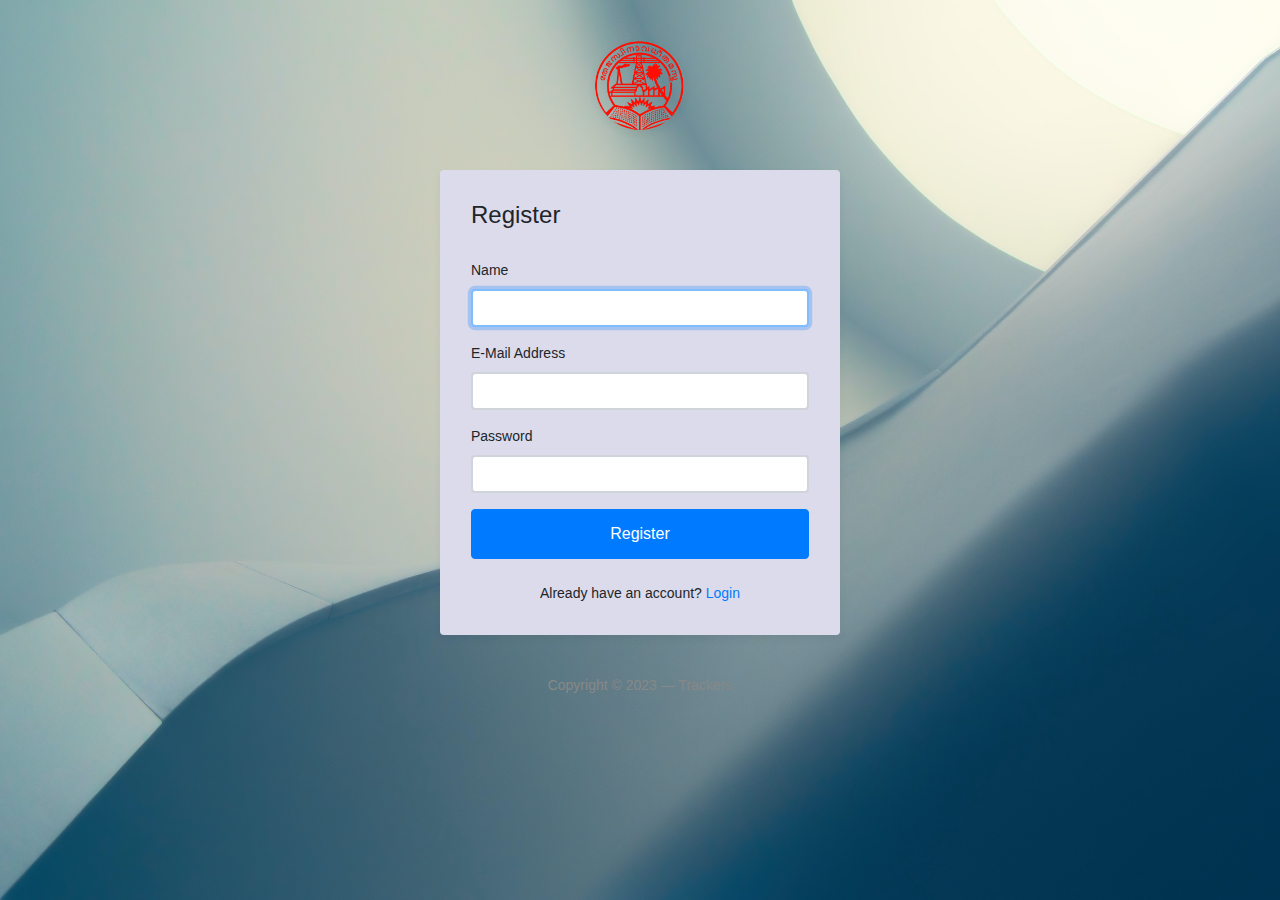
==== minutes Traker/register.html @ ec6be53f "(initial commit front end completed login page, registration page,reset password )" ====
<!DOCTYPE html>
<html lang="en">
<head>
	<meta charset="utf-8">
	<meta name="author" content="Kodinger">
	<meta name="viewport" content="width=device-width,initial-scale=1">
	<title>My Login Page &mdash; Bootstrap 4 Login Page Snippet</title>
	<link rel="stylesheet" href="https://stackpath.bootstrapcdn.com/bootstrap/4.3.1/css/bootstrap.min.css" integrity="sha384-ggOyR0iXCbMQv3Xipma34MD+dH/1fQ784/j6cY/iJTQUOhcWr7x9JvoRxT2MZw1T" crossorigin="anonymous">
	<link rel="stylesheet" type="text/css" href="css/my-login.css">
</head>
<body class="my-login-page">
	<section class="h-100">
		<div class="container h-100">
			<div class="row justify-content-md-center h-100">
				<div class="card-wrapper">
					<div class="brand">
						<img src="img/cusat logo.png" alt="bootstrap 4 login page">
					</div>
					<div class="card fat">
						<div class="card-body">
							<h4 class="card-title">Register</h4>
							<form method="POST" class="my-login-validation" novalidate="">
								<div class="form-group">
									<label for="name">Name</label>
									<input id="name" type="text" class="form-control" name="name" required autofocus>
									<div class="invalid-feedback">
										What's your name?
									</div>
								</div>

								<div class="form-group">
									<label for="email">E-Mail Address</label>
									<input id="email" type="email" class="form-control" name="email" required>
									<div class="invalid-feedback">
										Your email is invalid
									</div>
								</div>

								<div class="form-group">
									<label for="password">Password</label>
									<input id="password" type="password" class="form-control" name="password" required data-eye>
									<div class="invalid-feedback">
										Password is required
									</div>
								</div>

								<div class="form-group m-0">
									<button type="submit" class="btn btn-primary btn-block">
										Register
									</button>
								</div>
								<div class="mt-4 text-center">
									Already have an account? <a href="index.html">Login</a>
								</div>
							</form>
						</div>
					</div>
					<div class="footer">
						Copyright &copy; 2023 &mdash; Trackers
					</div>
				</div>
			</div>
		</div>
	</section>

	
</body>
</html>
---- minutes Traker/css/my-login.css ----
html,body {
	height: 100%;
}

body.my-login-page {
	background-color: #f7f9fb;
	font-size: 14px;
	background-image: url("login Background.jpg") ;
	background-size:cover;

}

.my-login-page .brand {
	width: 90px;
	height: 90px;
	overflow: hidden;
	border-radius: 50%;
	margin: 40px auto;
	box-shadow: 0 4px 8px rgba(0,0,0,.05);
	position: relative;
	z-index: 1;
}

.my-login-page .brand img {
	width: 100%;
}

.my-login-page .card-wrapper {
	width: 400px;
}

.my-login-page .card {
	border-color: transparent;
	box-shadow: 0 4px 8px rgba(0,0,0,.05);
}

.my-login-page .card.fat {
	padding: 10px;
	background-color:rgb(219, 219, 236);
	
}

.my-login-page .card .card-title {
	margin-bottom: 30px;
}

.my-login-page .form-control {
	border-width: 2.3px;
}

.my-login-page .form-group label {
	width: 100%;
}

.my-login-page .btn.btn-block {
	padding: 12px 10px;
}

.my-login-page .footer {
	margin: 40px 0;
	color: #888;
	text-align: center;
}

@media screen and (max-width: 425px) {
	.my-login-page .card-wrapper {
		width: 90%;
		margin: 0 auto;
	}
}

@media screen and (max-width: 320px) {
	.my-login-page .card.fat {
		padding: 0;
	}

	.my-login-page .card.fat .card-body {
		padding: 15px;
	}
}
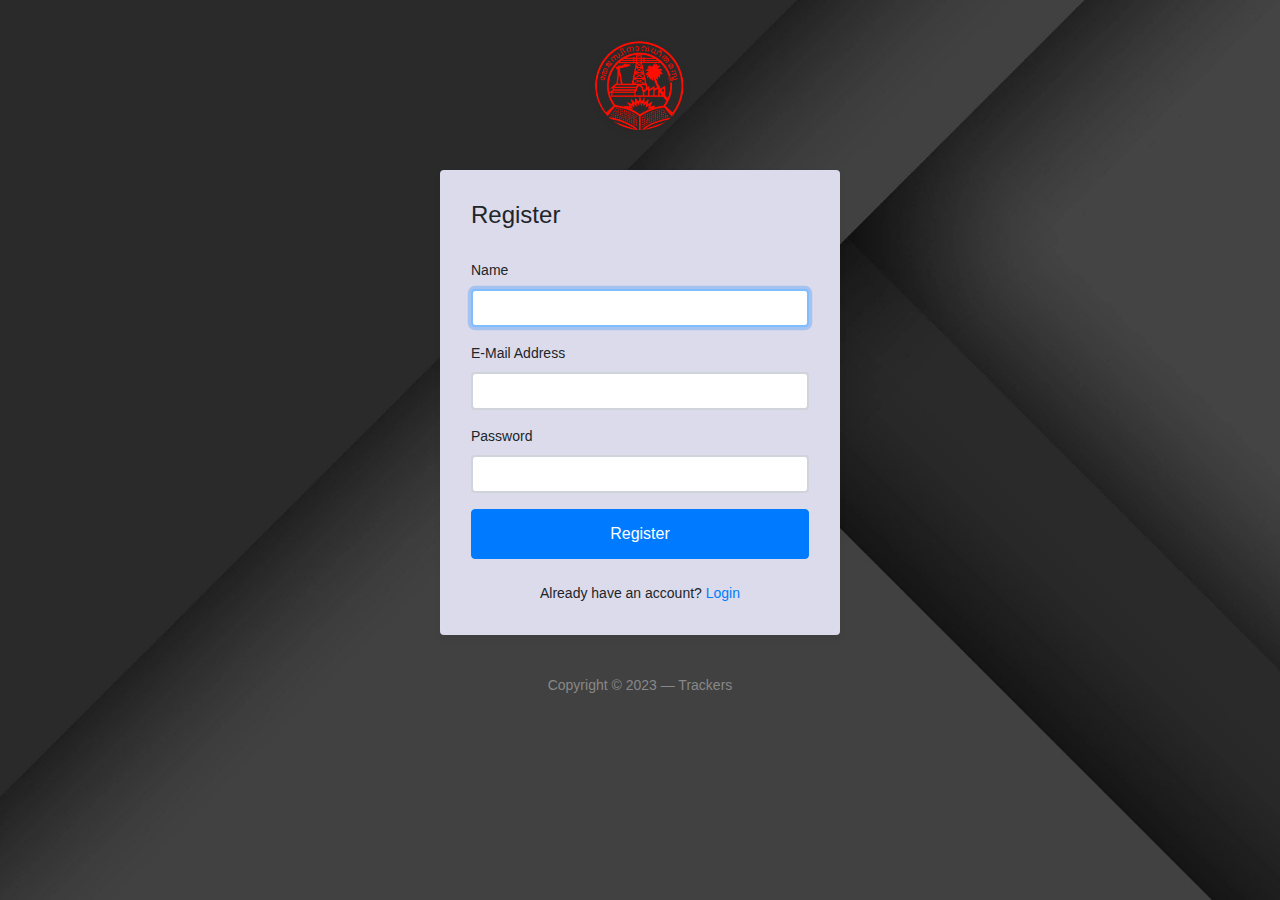
==== commit 7a693736: "mergin search page" ====
--- a/minutes Traker/register.html
+++ b/minutes Traker/register.html
@@ -1,3 +1,4 @@
+
 <!DOCTYPE html>
 <html lang="en">
 <head>
@@ -19,10 +20,10 @@
 					<div class="card fat">
 						<div class="card-body">
 							<h4 class="card-title">Register</h4>
-							<form method="POST" class="my-login-validation" novalidate="">
+							<form method="POST" class="my-login-validation" novalidate="" action="userreg.php">
 								<div class="form-group">
 									<label for="name">Name</label>
-									<input id="name" type="text" class="form-control" name="name" required autofocus>
+									<input id="name" type="text" class="form-control" name="name"  required autofocus>
 									<div class="invalid-feedback">
 										What's your name?
 									</div>
@@ -45,7 +46,7 @@
 								</div>
 
 								<div class="form-group m-0">
-									<button type="submit" class="btn btn-primary btn-block">
+									<button type="submit" class="btn btn-primary btn-block" name="register">
 										Register
 									</button>
 								</div>
--- a/minutes Traker/css/my-login.css
+++ b/minutes Traker/css/my-login.css
@@ -5,7 +5,7 @@
 body.my-login-page {
 	background-color: #f7f9fb;
 	font-size: 14px;
-	background-image: url("login Background.jpg") ;
+	background-image: url("grey.jpg") ;
 	background-size:cover;
 
 }
